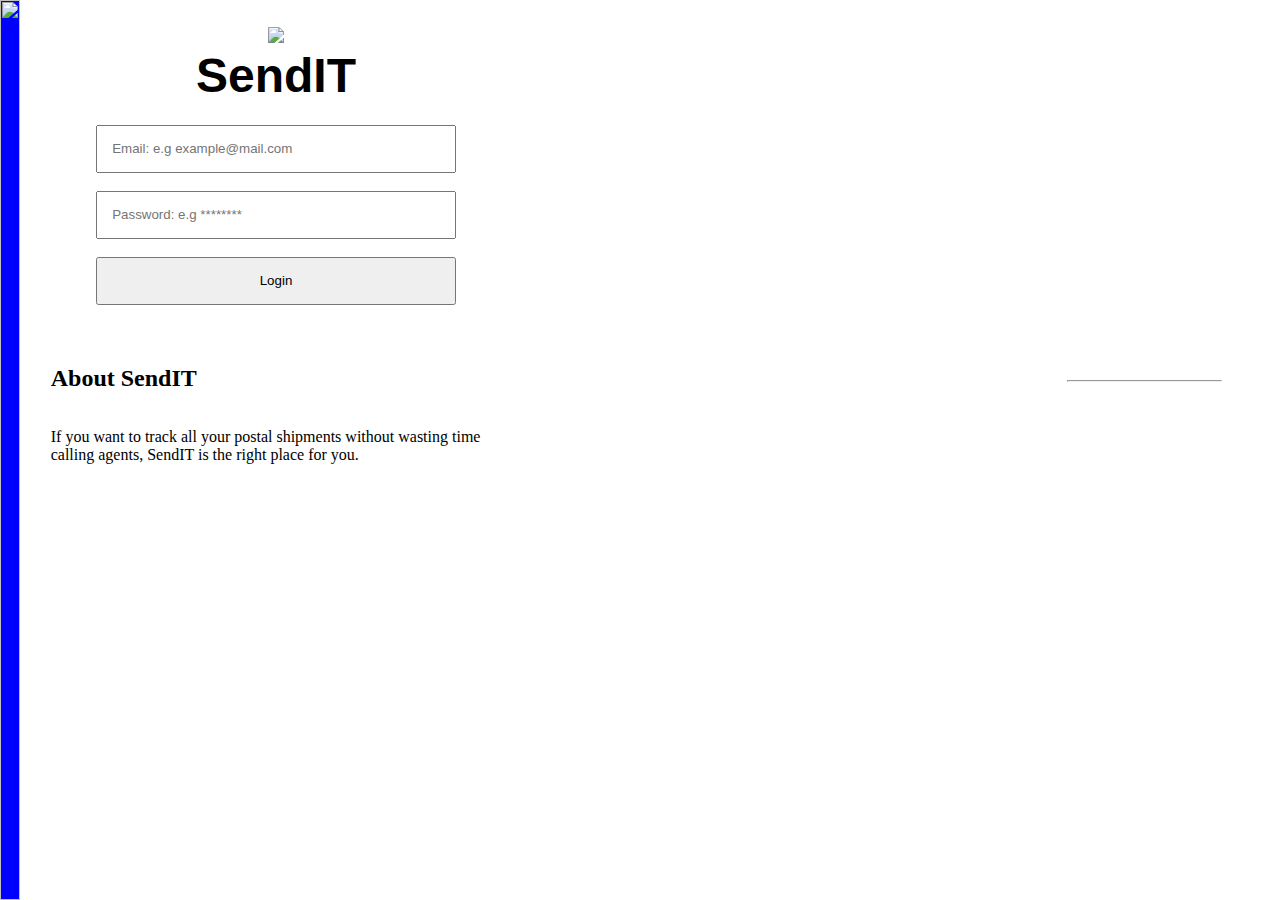
==== UI/index.html @ 04f40e00 "Update index.html" ====
<!doctype <!DOCTYPE html>
<html>

<head>
    <meta charset="utf-8" />
    <meta http-equiv="X-UA-Compatible" content="IE=edge">
    <title>SendIT | Home</title>
    <link rel="shortcut icon" type="image/png" href="img/icons8-in-transit-40.png" />
    <meta name="viewport" content="width=device-width, initial-scale=1">
    <link rel="stylesheet" type="text/css" media="screen" href="css/style.css" />
    <script src="js/script.js"></script>
</head>

<body>
    <!-- <div class="topbar"></div> -->
    <div class="container">
        <div id="left">

            <img src="img/O9FG4R0.jpg" />

        </div>
        <div id="right">
            <div id="sidebar">
                <div id="image"> 
                    <img src="img/icons8-in-transit-80.png"/>
                    
                </div>
                <h3>SendIT</h3>
                <form>
                    <input type="email" placeholder="Email: e.g example@mail.com" required>
                    <input type="password" placeholder="Password: e.g ********" required>
                    <input type="submit" value="Login">
                </form>
                <div id="about">
                    <div id="about-s">
                        <h2>
                            About SendIT
                        </h2>
                        <hr>
                    </div>
                    <p>
                        If you want to track all your postal
                        shipments without wasting time calling
                        agents, SendIT is the right place for you.
                    </p>
                </div>
            </div>
        </div>
    </div>
</body>

</html>
---- UI/css/style.css ----
body{
    margin: 0;
    padding: 0;
}

.container{
    display: flex;
    flex-direction: row;
    width:100%;
    height: 100%;
}

/* .topbar{
    display: flex;
    flex-direction: row;
    width:100%;
    height: 7%;
    background-color: blue;
} */

.container > #left{
    background-color:blue;
    height: 100%;
    float:left;
}
/* .container > #left >  #image{
    display: flex;
    flex-direction: row;
    margin: 10% 0% 0% 0%;
    /* margin: 0 auto; */
    /* justify-content:center; */
/* }  */
.container > #left > img{
    /* margin: 0% 0% 0% 0%; */
    width: 100%;
    height: 100%;
}

.container > #right{
    width:40%;
    height: 100%;
    float:right;
}

.container > #right > #sidebar{
    display: flex;
    flex-direction: column;
    padding:0% 6% 0% 6%;
    /* height:100%; */
    top:0;
}

.container > #right > #sidebar > #image{
    display: flex;
    flex-direction: row;
    margin: 6% 0% 0% 0%;
    /* margin: 0 auto; */
    justify-content:center;
}
.container > #right > #sidebar >  h3{
    margin: 1% 0% 0% 0%;
    text-align: center;
    font-family: 'Franklin Gothic Medium', 'Arial Narrow', Arial, sans-serif;
    font-size: 300%;

}
.container > #right > #sidebar > form{
    display: flex;
    flex-direction: column;
    margin: 1% 0% 5% 0%;
    padding:4% 10% 0% 10%;
    border-radius:15px;
    background: rgb(77, 75, 75,0.0)
}

.container > #right > #sidebar > form > input{
    margin-bottom:5%;
    padding:4%;
}

#about > #about-s{
    display: inline-block;
}

#about > #about-s >hr{
    position: absolute;
    right:4.5%;
    border:4 solid white;
    width: 12%;
    margin-top:-2.5%;
}
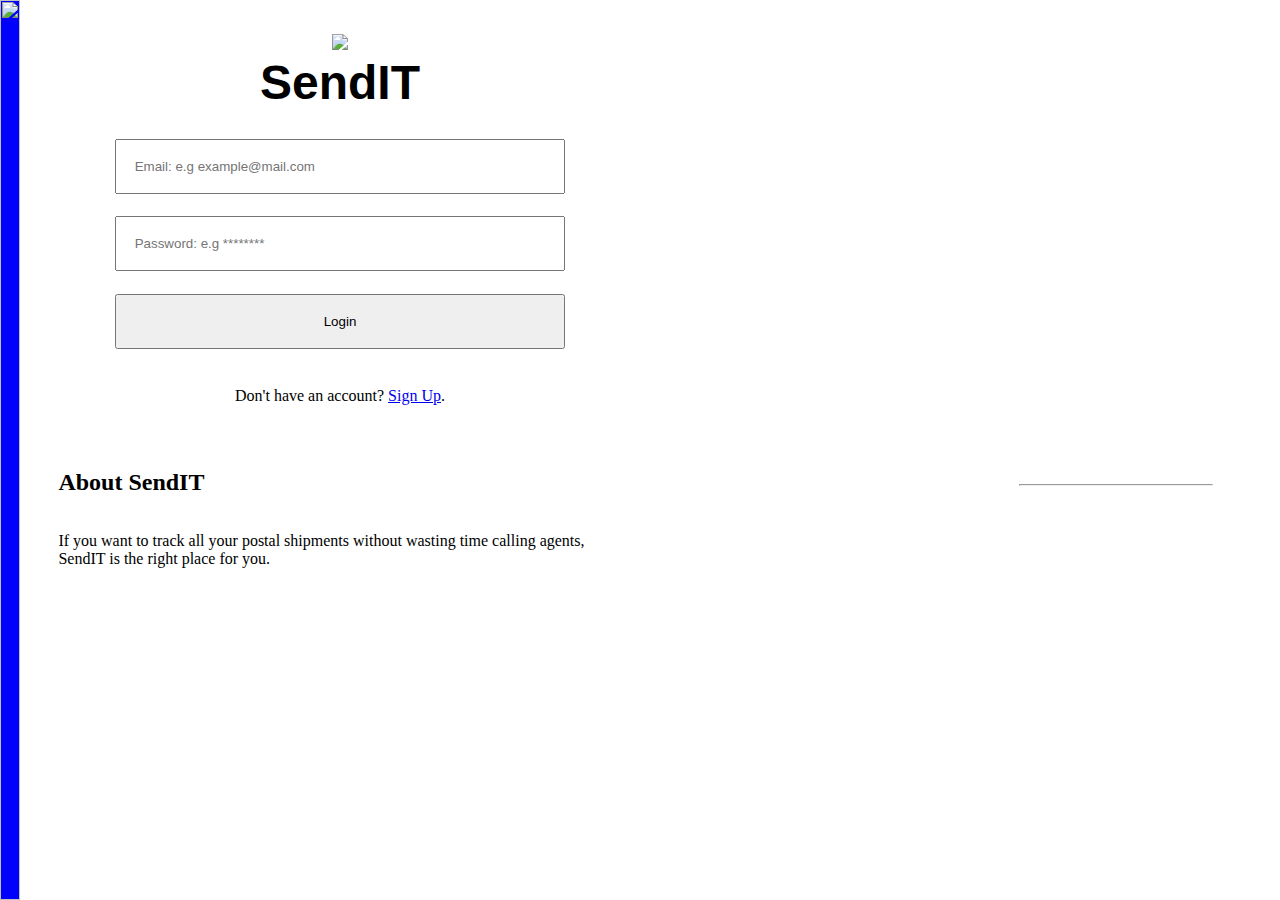
==== commit bf93b091: "Add sigup.html, sign Up form" ====
--- a/UI/index.html
+++ b/UI/index.html
@@ -4,7 +4,7 @@
 <head>
     <meta charset="utf-8" />
     <meta http-equiv="X-UA-Compatible" content="IE=edge">
-    <title>SendIT | Home</title>
+    <title>SendIT | Login</title>
     <link rel="shortcut icon" type="image/png" href="img/icons8-in-transit-40.png" />
     <meta name="viewport" content="width=device-width, initial-scale=1">
     <link rel="stylesheet" type="text/css" media="screen" href="css/style.css" />
@@ -26,10 +26,13 @@
                     
                 </div>
                 <h3>SendIT</h3>
-                <form>
+                <form action="home.html">
                     <input type="email" placeholder="Email: e.g example@mail.com" required>
                     <input type="password" placeholder="Password: e.g ********" required>
                     <input type="submit" value="Login">
+                    <div class="signin">
+                            <p>Don't have an account? <a href="signup.html">Sign Up</a>.</p>
+                        </div>
                 </form>
                 <div id="about">
                     <div id="about-s">
@@ -49,4 +52,4 @@
     </div>
 </body>
 
-</html>
+</html>--- a/UI/css/style.css
+++ b/UI/css/style.css
@@ -10,26 +10,12 @@
     height: 100%;
 }
 
-/* .topbar{
-    display: flex;
-    flex-direction: row;
-    width:100%;
-    height: 7%;
-    background-color: blue;
-} */
-
 .container > #left{
     background-color:blue;
     height: 100%;
     float:left;
 }
-/* .container > #left >  #image{
-    display: flex;
-    flex-direction: row;
-    margin: 10% 0% 0% 0%;
-    /* margin: 0 auto; */
-    /* justify-content:center; */
-/* }  */
+
 .container > #left > img{
     /* margin: 0% 0% 0% 0%; */
     width: 100%;
@@ -37,7 +23,7 @@
 }
 
 .container > #right{
-    width:40%;
+    width:50%;
     height: 100%;
     float:right;
 }
@@ -62,8 +48,8 @@
     text-align: center;
     font-family: 'Franklin Gothic Medium', 'Arial Narrow', Arial, sans-serif;
     font-size: 300%;
+}
 
-}
 .container > #right > #sidebar > form{
     display: flex;
     flex-direction: column;
@@ -84,9 +70,14 @@
 
 #about > #about-s >hr{
     position: absolute;
-    right:4.5%;
+    right:5.2%;
     border:4 solid white;
-    width: 12%;
+    width: 15%;
     margin-top:-2.5%;
 }
 
+.signin{
+    margin:0 auto;
+}
+
+
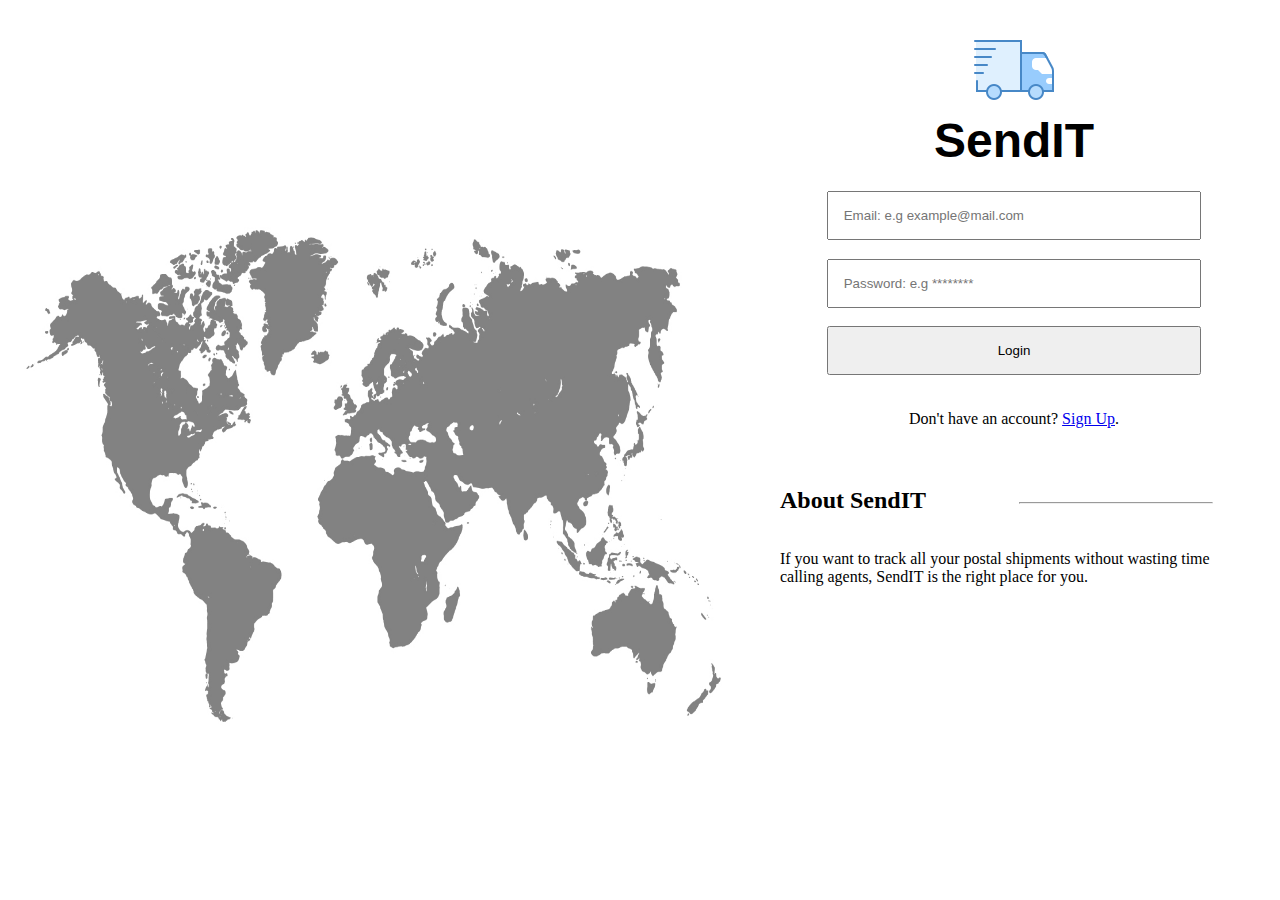
==== commit 15bec651: "Merge pull request #8 from Ivankivu/161698385-users-can-create-parcel-delivery" ====
--- a/UI/index.html
+++ b/UI/index.html
@@ -52,4 +52,4 @@
     </div>
 </body>
 
-</html>+</html>
--- a/UI/css/style.css
+++ b/UI/css/style.css
@@ -8,6 +8,106 @@
     flex-direction: row;
     width:100%;
     height: 100%;
+}
+.container2{
+    display: flex;
+    flex-direction:column;
+    width:100%;
+    height: 100%;
+}
+
+.topbar{
+    display: flex;
+    flex-direction: row;
+    width:100%;
+    height: 15%;
+    background-color: blue;
+}
+.topbar > ul{
+    display: inline-block;
+    width: 100%;
+    font-size: 130%;
+}
+
+.topbar > ul > li{
+    display: block;
+    float: left;
+    margin-left:2%;
+    width:20%;
+
+    /* width:200px; */
+    height: 40%;
+    padding: 1%;
+    text-align: center;
+}
+
+.topbar > ul > li > a{
+    color:white;
+    text-decoration: none;
+}
+
+.topbar > ul >li:hover{
+    background-color: rgb(77, 75, 75,0.5) 
+}
+
+
+.topbar > ul >.dropdown {
+    /* float: left; */
+    overflow: hidden;
+    color: white;
+    cursor: pointer;
+}
+
+.dropdown > .dropbtn {
+    
+    font-size: 16px;    
+    border: none;
+    outline: none;
+    color: white;
+    padding: 14px 16px;
+    background-color: inherit;
+    font-family: inherit;
+    margin: 0;
+    /* margin-left:-20px; */
+}
+
+.dropdown-content {
+    display: none;
+    position: absolute;
+    /* cursor: pointer; */
+    margin: 3.2% 0% 0% 0%;
+    background-color: blue;
+    box-shadow: 0px 4px 4px 0px rgba(0,0,0,0.2);
+    z-index: 1;
+}
+
+.dropdown-content ul {
+    float: none;
+    display: block;
+}
+
+.dropdown-content ul li{
+    display: block;
+    color:white;
+    margin-left: -40px;
+    padding: 12px 16px;
+    text-decoration: none;
+    list-style-type: none;
+}
+
+.dropdown-content a{
+    color:white;
+}
+.dropdown-content a:hover {
+    color: #ddd;
+}
+
+.show {
+    display: block;
+}
+
+.topbar > div{
+    margin-left:2%;
 }
 
 .container > #left{
@@ -79,5 +179,128 @@
 .signin{
     margin:0 auto;
 }
-
-
+/*left*/
+.content{
+    display: flex;
+    flex-direction: row;
+    width:100%;
+}
+.content > .ship{
+    float: left;
+    width: 100%;
+    margin-left: 2%;
+}
+
+.content > .ship > form{
+    display: flex;
+    flex-direction: column;
+    width:80%;
+    height: 100%;
+    padding:2%;
+}
+
+.content > .ship > form > select{
+    margin: 0% 0% 5% 0%;
+    width:100%;
+    height: 8%;
+    padding: 1% 0% 1% 1%;
+}
+
+.content > .ship > form > input{
+    margin: 2% 0% 2% 0%;
+    padding: 2%;
+}
+
+.content > .ship > form > div > select{
+    margin: 0% 0% 1% 0%;
+    width:50%;
+    height: 6%;
+    padding: 0% 0% 0% 1%;
+}
+
+.content > .ship > form > div{
+    display: flex;
+    flex-direction: row;
+    /* margin: 10% 0% 10% 10%; */
+    width:100%;
+}
+
+.content >.ship > form > div > input{
+    float: left;
+    padding: 2%;
+    margin: 0% 2% 2% 0%;
+    width:50%;
+}
+
+/*right*/
+.content > .shipto{
+    float: right;
+    width: 100%;
+    margin-left: 2%;
+}
+
+.content > .shipto > form{
+    display: flex;
+    flex-direction: column;
+    width:80%;
+    height: 100%;
+    margin-left: 5%;
+    padding:2%;
+}
+
+.content > .shipto > form > select{
+    margin: 0% 0% 5% 0%;
+    width:100%;
+    height: 8%;
+    padding: 1% 0% 1% 1%;
+}
+
+.content > .shipto > form > div > select{
+    margin: 0% 0% 1% 0%;
+    width:50%;
+    height: 6%;
+    padding: 0% 0% 0% 1%;
+}
+
+/* .content > .ship > form > select > option{
+    margin: 1% 0% 1% 0%;
+    height: 20%;
+    padding: 1% 1% 1% 1%;
+} */
+
+.content > .shipto > form > input{
+    margin: 2% 0% 2% 0%;
+    padding: 2%;
+}
+
+.content > .shipto > form > div{
+    display: flex;
+    flex-direction: row;
+    /* margin: 10% 0% 10% 10%; */
+    width:100%;
+}
+
+.content >.shipto > form > div > input{
+    float: left;
+    padding: 2%;
+    margin: 0% 2% 2% 0%;
+    width:50%;
+}
+
+#track{
+    display: flex;
+    flex-direction: row;
+    width:100%;
+    margin: 2% 0% 0% 0%;
+}
+
+#track > h3{
+    margin: 1% 0% 0% 2%;
+}
+
+#track > input{
+    margin-left:1%;
+    padding:1%;
+    height: 8%;
+    /* border-radius: 5px; */
+}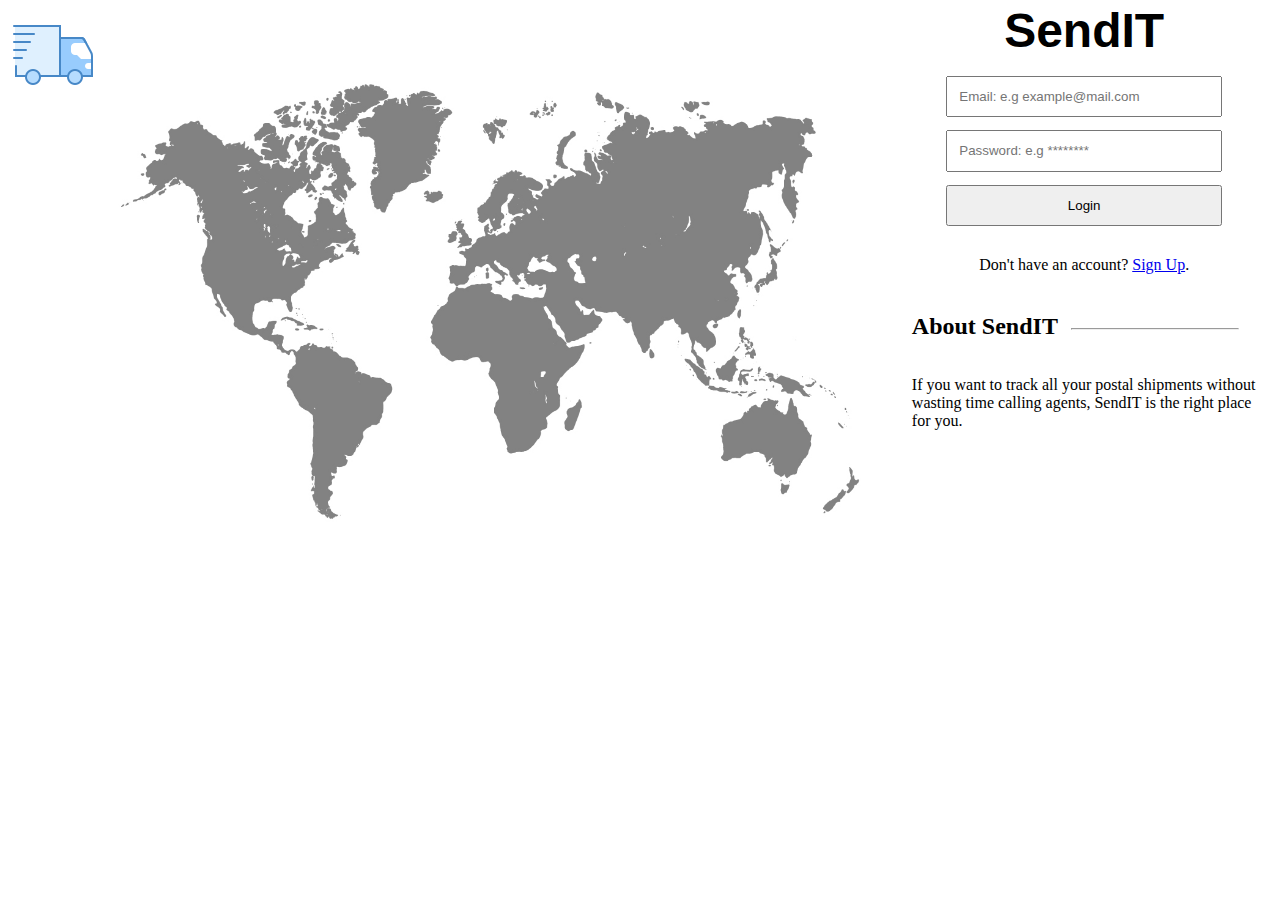
==== commit b646153b: "modified style.css, table.css, home.html, orderdeatils.html, send_a_parcel.html, shippinghistory.htm" ====
--- a/UI/index.html
+++ b/UI/index.html
@@ -8,23 +8,23 @@
     <link rel="shortcut icon" type="image/png" href="img/icons8-in-transit-40.png" />
     <meta name="viewport" content="width=device-width, initial-scale=1">
     <link rel="stylesheet" type="text/css" media="screen" href="css/style.css" />
-    <script src="js/script.js"></script>
+    <!-- <script src="js/login.js"></script> -->
 </head>
 
 <body>
     <!-- <div class="topbar"></div> -->
     <div class="container">
+            <div id="image"> 
+                    <img src="img/icons8-in-transit-80.png"/>
+                    
+                </div>
         <div id="left">
-
+            
             <img src="img/O9FG4R0.jpg" />
-
         </div>
         <div id="right">
             <div id="sidebar">
-                <div id="image"> 
-                    <img src="img/icons8-in-transit-80.png"/>
-                    
-                </div>
+               
                 <h3>SendIT</h3>
                 <form action="home.html">
                     <input type="email" placeholder="Email: e.g example@mail.com" required>
@@ -52,4 +52,4 @@
     </div>
 </body>
 
-</html>
+</html>--- a/UI/css/style.css
+++ b/UI/css/style.css
@@ -1,22 +1,26 @@
 body{
     margin: 0;
     padding: 0;
+    overflow: hidden;
 }
 
 .container{
     display: flex;
     flex-direction: row;
     width:100%;
+    height: auto;
+}
+.container2{
+    display: flex;
+    flex-direction:column;
+    overflow: hidden;
+    width:100%;
     height: 100%;
 }
-.container2{
-    display: flex;
-    flex-direction:column;
-    width:100%;
-    height: 100%;
-}
 
 .topbar{
+
+    position: static;
     display: flex;
     flex-direction: row;
     width:100%;
@@ -29,30 +33,36 @@
     font-size: 130%;
 }
 
-.topbar > ul > li{
+.topbar > ul > a{
     display: block;
     float: left;
     margin-left:2%;
     width:20%;
-
     /* width:200px; */
     height: 40%;
     padding: 1%;
     text-align: center;
-}
-
-.topbar > ul > li > a{
-    color:white;
+    color:white;
+    width:20%;
     text-decoration: none;
 }
 
-.topbar > ul >li:hover{
+/* .topbar > ul > li > a{
+    color:white;
+    width:20%;
+    background-color:gray;
+    text-decoration: none;
+} */
+
+.topbar > ul >a:hover{
     background-color: rgb(77, 75, 75,0.5) 
 }
 
 
-.topbar > ul >.dropdown {
-    /* float: left; */
+.topbar > a >.dropdown {
+    display: block;
+    float: right;
+    /* position: absolute; */
     overflow: hidden;
     color: white;
     cursor: pointer;
@@ -63,7 +73,7 @@
     font-size: 16px;    
     border: none;
     outline: none;
-    color: white;
+    /* color: white; */
     padding: 14px 16px;
     background-color: inherit;
     font-family: inherit;
@@ -73,34 +83,46 @@
 
 .dropdown-content {
     display: none;
-    position: absolute;
-    /* cursor: pointer; */
-    margin: 3.2% 0% 0% 0%;
-    background-color: blue;
-    box-shadow: 0px 4px 4px 0px rgba(0,0,0,0.2);
+    position: absolute;;
+    cursor: pointer;
+    width:22%;
+    margin: 5.1% 40% 40% 42%;
+    /* background-color: blue; */
+    /* box-shadow: 0px 1px 1px 0px rgba(0,0,0,0.2); */
     z-index: 1;
 }
 
 .dropdown-content ul {
     float: none;
     display: block;
-}
-
-.dropdown-content ul li{
-    display: block;
-    color:white;
-    margin-left: -40px;
+    text-align:center;
+}
+
+.dropdown-content ul a{
+    display: block;
+    color:white;
+    /* width:20%; */
+    margin-left:0;
     padding: 12px 16px;
+    background-color: blue;
     text-decoration: none;
     list-style-type: none;
 }
 
-.dropdown-content a{
-    color:white;
-}
-.dropdown-content a:hover {
+.dropdown-content ul a:hover{
+    display: block;
+    color:white;
+    background-color: rgb(77, 75, 75,0.5);
+    /* width:20%; */
+}
+
+.dropdown-content ul a a{
+    color:white;
+    text-decoration: none;
+}
+/* .dropdown-content a:hover {
     color: #ddd;
-}
+} */
 
 .show {
     display: block;
@@ -115,34 +137,33 @@
     height: 100%;
     float:left;
 }
-
+.container > #image{
+    /* display: flex;
+    flex-direction: row; */
+    float:left;
+    margin: 1% 0% 0% 1%;
+    justify-content:center;
+}
 .container > #left > img{
-    /* margin: 0% 0% 0% 0%; */
+    margin: -15% 0% 0% 0%;
     width: 100%;
-    height: 100%;
+    height: auto;
 }
 
 .container > #right{
     width:50%;
     height: 100%;
     float:right;
+    top:0;
 }
 
 .container > #right > #sidebar{
     display: flex;
     flex-direction: column;
     padding:0% 6% 0% 6%;
-    /* height:100%; */
-    top:0;
-}
-
-.container > #right > #sidebar > #image{
-    display: flex;
-    flex-direction: row;
-    margin: 6% 0% 0% 0%;
-    /* margin: 0 auto; */
-    justify-content:center;
-}
+}
+
+
 .container > #right > #sidebar >  h3{
     margin: 1% 0% 0% 0%;
     text-align: center;
@@ -153,7 +174,7 @@
 .container > #right > #sidebar > form{
     display: flex;
     flex-direction: column;
-    margin: 1% 0% 5% 0%;
+    margin: 1% 0% 1% 0%;
     padding:4% 10% 0% 10%;
     border-radius:15px;
     background: rgb(77, 75, 75,0.0)
@@ -170,20 +191,22 @@
 
 #about > #about-s >hr{
     position: absolute;
-    right:5.2%;
+    right:3.2%;
     border:4 solid white;
-    width: 15%;
+    width: 13%;
     margin-top:-2.5%;
 }
 
 .signin{
     margin:0 auto;
 }
-/*left*/
+
+
+/*send_a_parcel*/
 .content{
     display: flex;
     flex-direction: row;
-    width:100%;
+    width:auto
 }
 .content > .ship{
     float: left;
@@ -195,20 +218,21 @@
     display: flex;
     flex-direction: column;
     width:80%;
-    height: 100%;
-    padding:2%;
+    height: auto;
+    /* padding:2%; */
 }
 
 .content > .ship > form > select{
     margin: 0% 0% 5% 0%;
     width:100%;
-    height: 8%;
+    height: 6%;
     padding: 1% 0% 1% 1%;
 }
 
 .content > .ship > form > input{
     margin: 2% 0% 2% 0%;
     padding: 2%;
+    height: 6%;
 }
 
 .content > .ship > form > div > select{
@@ -230,12 +254,14 @@
     padding: 2%;
     margin: 0% 2% 2% 0%;
     width:50%;
+    height: 6%;
 }
 
 /*right*/
 .content > .shipto{
     float: right;
     width: 100%;
+    height: auto;
     margin-left: 2%;
 }
 
@@ -243,20 +269,20 @@
     display: flex;
     flex-direction: column;
     width:80%;
-    height: 100%;
+    height: auto;
     margin-left: 5%;
-    padding:2%;
+    /* padding:2%; */
 }
 
 .content > .shipto > form > select{
     margin: 0% 0% 5% 0%;
     width:100%;
-    height: 8%;
+    height: 6%;
     padding: 1% 0% 1% 1%;
 }
 
 .content > .shipto > form > div > select{
-    margin: 0% 0% 1% 0%;
+    margin: 0% 0% 0.5% 0%;
     width:50%;
     height: 6%;
     padding: 0% 0% 0% 1%;
@@ -271,6 +297,7 @@
 .content > .shipto > form > input{
     margin: 2% 0% 2% 0%;
     padding: 2%;
+    height: 6%;
 }
 
 .content > .shipto > form > div{
@@ -285,16 +312,19 @@
     padding: 2%;
     margin: 0% 2% 2% 0%;
     width:50%;
+    height: 6%;
 }
 
 #track{
     display: flex;
     flex-direction: row;
     width:100%;
-    margin: 2% 0% 0% 0%;
+    margin: 0.3% 0% 2.3% 1%;
 }
 
 #track > h3{
+
+    top: 0px; 
     margin: 1% 0% 0% 2%;
 }
 
@@ -302,5 +332,4 @@
     margin-left:1%;
     padding:1%;
     height: 8%;
-    /* border-radius: 5px; */
 }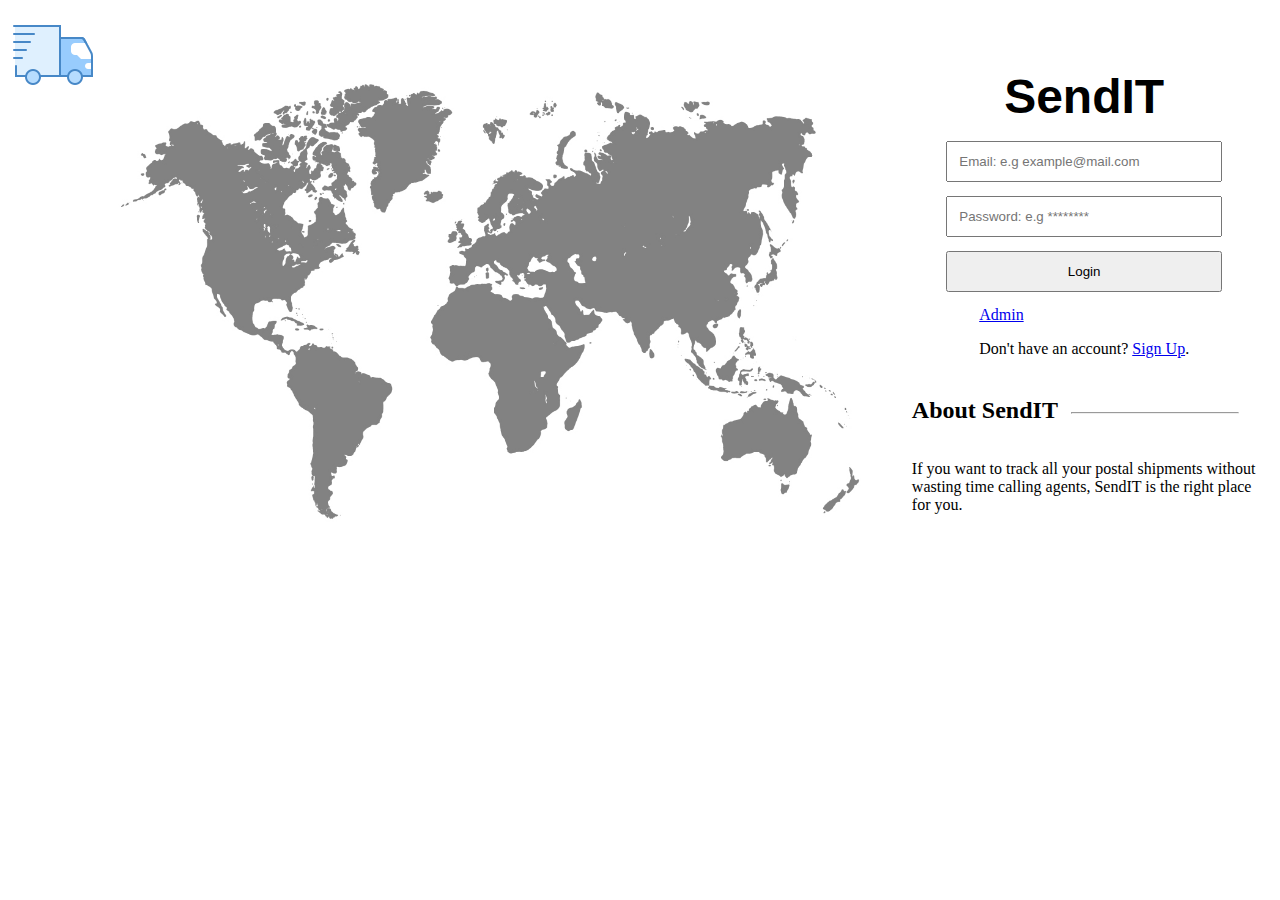
==== commit 6b13a83c: "modified style.css, table.css, home.html, orderdeatils.html, send_a_parcel.html, shippinghistory.htm" ====
--- a/UI/index.html
+++ b/UI/index.html
@@ -30,7 +30,7 @@
                     <input type="email" placeholder="Email: e.g example@mail.com" required>
                     <input type="password" placeholder="Password: e.g ********" required>
                     <input type="submit" value="Login">
-                    <div class="signin">
+                    <div class="signin"><a href="admin.html">Admin</a>
                             <p>Don't have an account? <a href="signup.html">Sign Up</a>.</p>
                         </div>
                 </form>
--- a/UI/css/style.css
+++ b/UI/css/style.css
@@ -45,6 +45,7 @@
     color:white;
     width:20%;
     text-decoration: none;
+    cursor: pointer;
 }
 
 /* .topbar > ul > li > a{
@@ -169,6 +170,7 @@
     text-align: center;
     font-family: 'Franklin Gothic Medium', 'Arial Narrow', Arial, sans-serif;
     font-size: 300%;
+    margin-top:20%;
 }
 
 .container > #right > #sidebar > form{
@@ -187,6 +189,7 @@
 
 #about > #about-s{
     display: inline-block;
+   
 }
 
 #about > #about-s >hr{
@@ -332,4 +335,16 @@
     margin-left:1%;
     padding:1%;
     height: 8%;
+}
+
+#top > input{
+    padding:1% 10% 3% 1%;
+    width:10%;
+    height: 6%;
+    text-align: center;
+    cursor: pointer;
+}
+
+@-moz-document url-prefix() {
+    #top > input{padding:1% 7% 2% 1%;}
 }